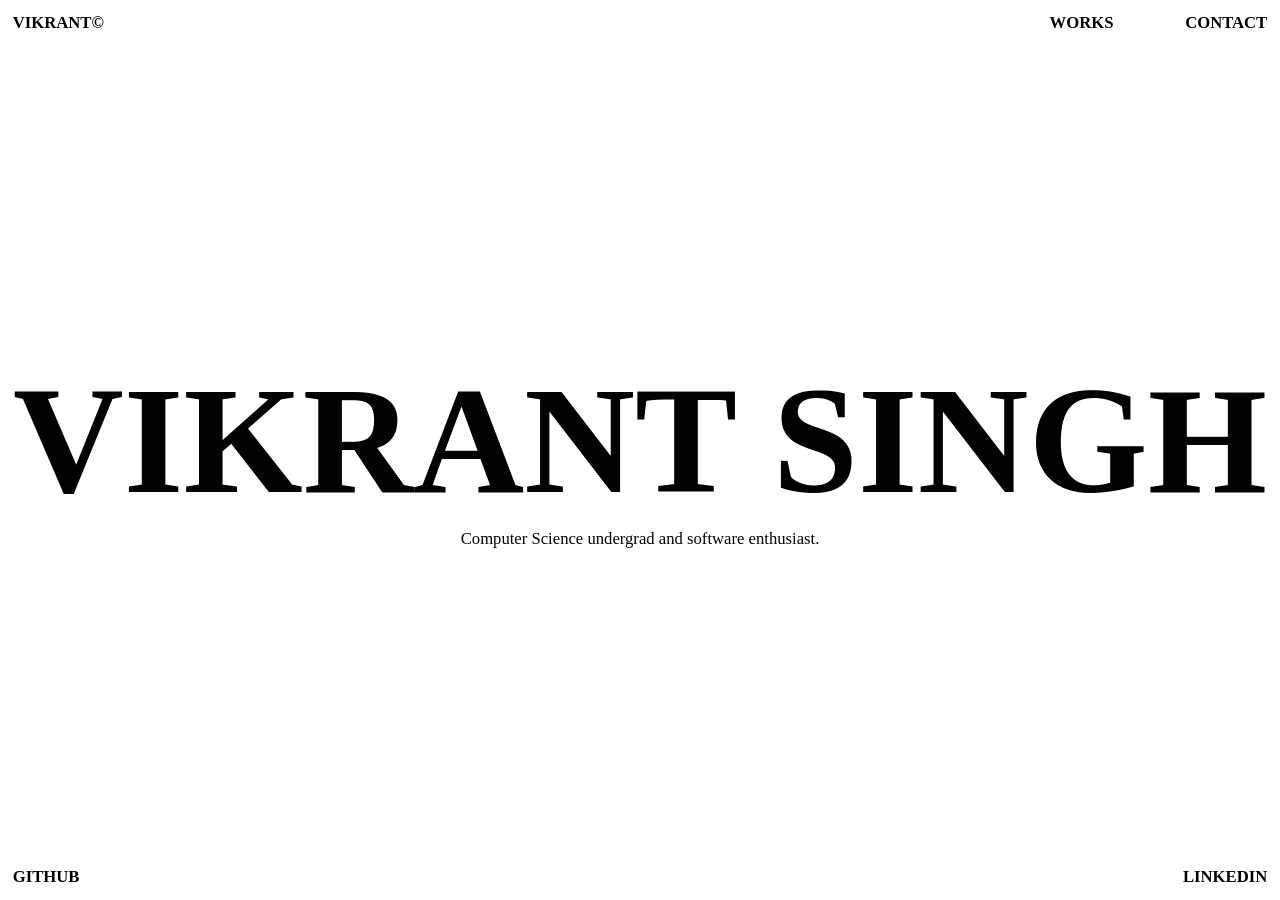
==== index.html @ 3eb796cf "newpush" ====
<!DOCTYPE html>
<html lang="en-US">
<head>
    <meta charset="UTF-8">
    <meta http-equiv="X-UA-Compatible" content="IE=edge">
    <meta name="viewport" content="width=device-width, initial-scale=1">
    <meta name="title" content="Kumar Kshitij - Portfolio">
    <meta name="description" content="This is my personal portfolio showcasing my work as a Software Engineer and a UX Enthusiast.">
    <meta name="keywords" content="Kshitij, Design, Portfolio">
    <meta name="robots" content="index, follow">
    <meta http-equiv="Content-Type" content="text/html; charset=utf-8">
    <meta name="language" content="English">
    <meta name="revisit-after" content="100 days">
    <meta name="author" content="Kumar Kshitij">
    <meta name="theme-color" content="#0F0E0E">
    <title>𝗩𝗶𝗸𝗿𝗮𝗻𝘁 𝗦𝗶𝗻𝗴𝗵 - 𝙋𝙤𝙧𝙩𝙛𝙤𝙡𝙞𝙤</title>
    <link rel="stylesheet" href="styles/base.css">
    <link rel="shortcut icon" href="shared/ico.png">
    <script src="https://cdnjs.cloudflare.com/ajax/libs/gsap/3.9.1/gsap.min.js" defer="defer"></script>
    <script src="shared/pjax.router.min.js" defer="defer"></script>
    <script src="app/scroll.js" defer="defer"></script>
    <script src="app/cursor.js" defer="defer"></script>
    <script src="main.js" defer="defer"></script>
</head>
<body>
    <div id="cursor">
        <div class="cursor__circle"></div>
    </div>
    <div class="curtain">
        <div class="curtain_1"></div>
        <div class="curtain_2"></div>
        <div class="curtain_3"></div>
    </div>
    <nav>
        <a href="index.html" class="kshitij">Vikrant&copy;</a>
        <div class="set">
            <a href="works.html" class="works">Works</a>
            <a href="mailto:vikrant.singhrajput2000@gmail.com?cc=vikrant.cse21@gmail.com&subject=Here%20is%20a%20Thing!%20%F0%9F%98%83&body=Hi%2C" class="contact">Contact</a>
        </div>
    </nav>
    <div class="foo">
        <p class="github">Github</p>
        <p class="linkedin">Linkedin</p>
    </div>
    <main class="pjax-container" data-scroll>
        <div class="hero_wrapper">
            <h1 class="head1">Vikrant Singh</h1>
            <p class="para">Computer Science undergrad and software enthusiast.</p>
        </div>
    </main>
</body>
</html>
---- styles/base.css ----
@media (max-width: 768px) {
	#cursor {
		display: none
	}
	.set {
		display: flex;
		justify-content: space-between;
		align-items: center;
		width: 48% !important;
		padding-right: 1vw
	}
	.kshitij,
	.works,
	.contact,
	.github,
	.linkedin,
	.dribbble {
		text-decoration: none;
		color: black;
		text-transform: uppercase;
		font-weight: bold;
		font-size: calc(100vw / 1920 * 85) !important
	}
	.kshitij {
		padding: 1vw
	}
	.head1 {
		font-size: calc(100vw / 1920 * 450) !important;
		text-transform: uppercase;
		user-select: none
	}
	.para {
		font-size: calc(100vw / 1920 * 85) !important;
		user-select: none;
		width: 84%;
		text-align: center
	}
	.box_1,
	.box_2 {
		width: 75vw !important;
		overflow: hidden;
		margin: 6vw !important;
		z-index: 11
	}
	.care {
		font-size: calc(100vw / 1920 * 300) !important;
		font-family: "Mongoose Regular";
		text-transform: uppercase;
		font-weight: lighter;
		user-select: none
	}
	.care_p {
		font-size: calc(100vw / 1920 * 85) !important;
		margin: 1vw;
		user-select: none;
		width: 75%
	}
}

#cursor {
	position: fixed;
	z-index: 599;
	left: 0;
	top: 0;
	pointer-events: none;
	will-change: transform;
	overflow: hidden;
	margin: -.7vw;
	padding: .3vw;
	mix-blend-mode: difference
}

.cursor__circle {
	width: 1vw;
	height: 1vw;
	border-radius: 50%;
	background: rgb(0, 0, 0);
	mix-blend-mode: difference;
	transition: width 0.3s cubic-bezier(0.25, 1, 0.5, 1), height 0.3s cubic-bezier(0.25, 1, 0.5, 1)
}

@import './font.css';
*,
html {
	padding: 0;
	margin: 0;
	box-sizing: border-box
}

@supports (display: flex) {
	.wrapper {
		width: 100%;
		height: 100vh;
		display: flex;
		justify-content: center;
		align-items: center;
		flex-direction: column
	}
	.hero_wrapper {
		width: 100%;
		height: 100vh;
		display: flex;
		justify-content: center;
		align-items: center;
		flex-direction: column
	}
	body {
		font-family: "Armin Grotesk Regular";
		opacity: 0
	}
	nav {
		position: fixed;
		width: 100%;
		display: flex;
		justify-content: space-between;
		align-items: center;
		z-index: 11
	}
	::-webkit-scrollbar {
		display: none
	}
}

@font-face {
	font-family: 'Mongoose Regular';
	src: url('https://res.cloudinary.com/arthesus/raw/upload/v1641477009/Typography/Mongoose%20Regular/Mongoose-Regular_gwxfsf.eot');
	src: url('https://res.cloudinary.com/arthesus/raw/upload/v1641477009/Typography/Mongoose%20Regular/Mongoose-Regular_gwxfsf.eot?#iefix') format('embedded-opentype'), url('https://res.cloudinary.com/arthesus/raw/upload/v1641477010/Typography/Mongoose%20Regular/Mongoose-Regular_eeh794.woff2') format('woff2'), url('https://res.cloudinary.com/arthesus/raw/upload/v1641477009/Typography/Mongoose%20Regular/Mongoose-Regular_ihqlrp.woff') format('woff'), url('https://res.cloudinary.com/arthesus/raw/upload/v1641477009/Typography/Mongoose%20Regular/Mongoose-Regular_dvxpgi.ttf') format('truetype');
	font-weight: normal;
	font-style: normal
}

@font-face {
	font-family: 'Armin Grotesk Regular';
	src: url('https://res.cloudinary.com/arthesus/raw/upload/v1641477616/Typography/Armin%20Grotesk/ArminGrotesk-Regular_ptvf4i.eot');
	src: local('Armin Grotesk Regular'), local('ArminGrotesk-Regular'), url('https://res.cloudinary.com/arthesus/raw/upload/v1641477616/Typography/Armin%20Grotesk/ArminGrotesk-Regular_ptvf4i.eot?#iefix') format('embedded-opentype'), url('https://res.cloudinary.com/arthesus/raw/upload/v1641477617/Typography/Armin%20Grotesk/ArminGrotesk-Regular_gixgxj.woff2') format('woff2'), url('https://res.cloudinary.com/arthesus/raw/upload/v1641477616/Typography/Armin%20Grotesk/ArminGrotesk-Regular_mnrysv.woff') format('woff'), url('https://res.cloudinary.com/arthesus/raw/upload/v1641477616/Typography/Armin%20Grotesk/ArminGrotesk-Regular_mv7jyv.ttf') format('truetype');
	font-weight: normal;
	font-style: normal
}

h1 {
	font-family: "Mongoose Regular"
}

.set {
	display: flex;
	justify-content: space-between;
	align-items: center;
	width: 18%;
	padding-right: 1vw
}

.kshitij,
.works,
.contact,
.github,
.linkedin,
.dribbble {
	text-decoration: none;
	color: black;
	text-transform: uppercase;
	font-weight: bold;
	font-size: calc(100vw / 1920 * 25)
}

.kshitij {
	padding: 1vw
}

.github,
.linkedin,
.dribbble {
	padding: 1vw
}

.kshitij:hover,
.works:hover,
.contact:hover,
.github:hover,
.linkedin:hover,
.dribbble:hover {
	color: #519259
}

.head1 {
	font-size: calc(100vw / 1920 * 230);
	text-transform: uppercase;
	user-select: none
}

.para {
	font-size: calc(100vw / 1920 * 25);
	user-select: none
}

.foo {
	position: fixed;
	bottom: 0;
	width: 100%;
	display: flex;
	justify-content: space-between;
	align-items: center;
	z-index: 11
}

.box_1,
.box_2 {
	width: 22vw;
	overflow: hidden;
	margin: 2vw
}

.i1,
.i2 {
	width: 100%;
	transition: .6s;
	z-index: 11
}

.i1:hover {
	transform: scale(1.03)
}

.i2:hover {
	transform: scale(1.03)
}

.care {
	font-size: calc(100vw / 1920 * 100);
	font-family: "Mongoose Regular";
	text-transform: uppercase;
	font-weight: lighter;
	user-select: none;
	margin: none
}

.care_p {
	font-size: calc(100vw / 1920 * 23);
	margin: 1vw;
	user-select: none
}

.curtain {
	position: fixed;
	width: 100%;
	height: 100vh;
	pointer-events: none;
	background: transparent;
	z-index: 101
}

.curtain_1,
.curtain_2,
.curtain_3 {
	width: 0%;
	height: 33.33%;
	background: black
}
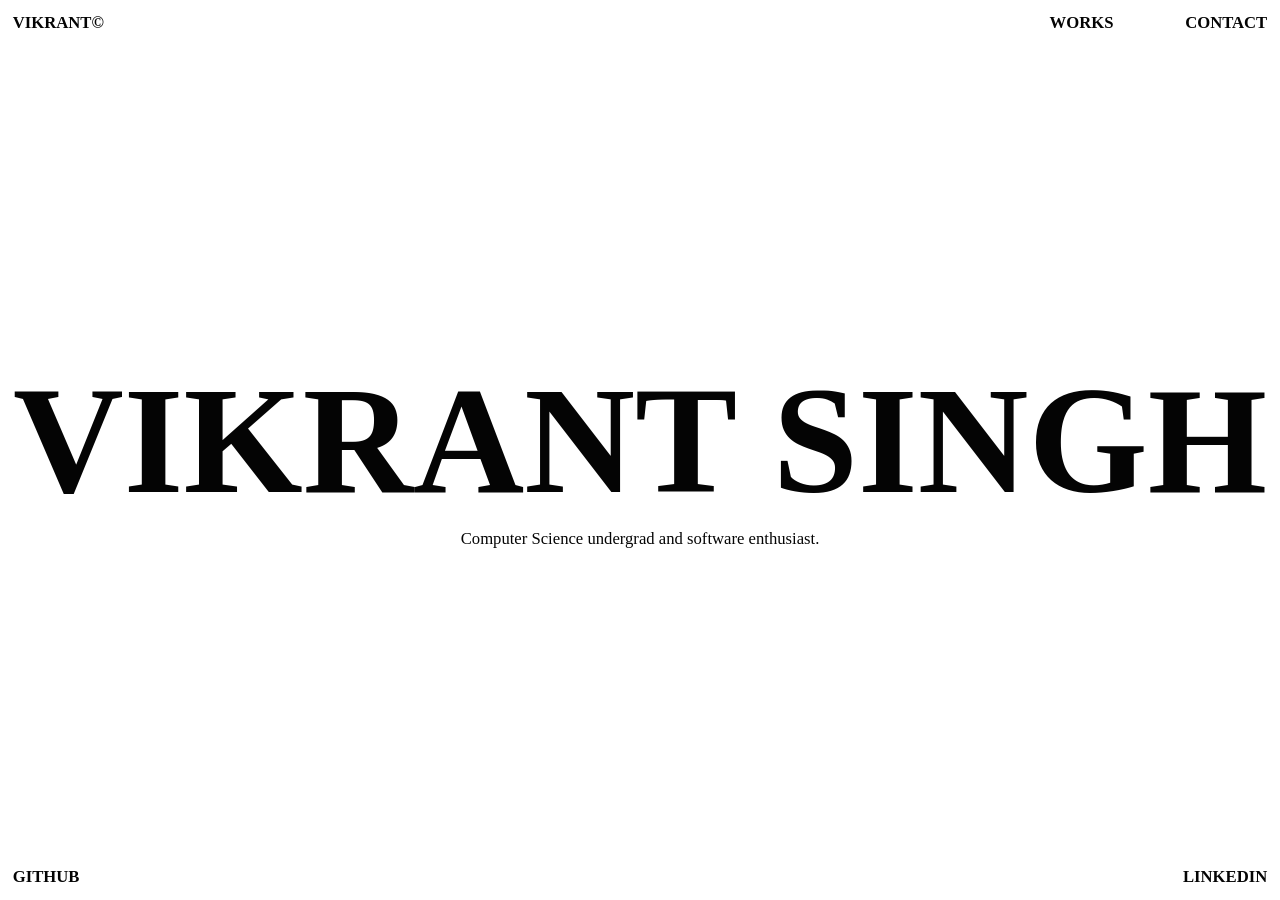
==== commit 0064da5d: "Update index.html" ====
--- a/index.html
+++ b/index.html
@@ -4,14 +4,14 @@
     <meta charset="UTF-8">
     <meta http-equiv="X-UA-Compatible" content="IE=edge">
     <meta name="viewport" content="width=device-width, initial-scale=1">
-    <meta name="title" content="Kumar Kshitij - Portfolio">
+    <meta name="title" content="Vikrant Singh - Portfolio">
     <meta name="description" content="This is my personal portfolio showcasing my work as a Software Engineer and a UX Enthusiast.">
-    <meta name="keywords" content="Kshitij, Design, Portfolio">
+    <meta name="keywords" content="Vikrant, Design, Portfolio">
     <meta name="robots" content="index, follow">
     <meta http-equiv="Content-Type" content="text/html; charset=utf-8">
     <meta name="language" content="English">
     <meta name="revisit-after" content="100 days">
-    <meta name="author" content="Kumar Kshitij">
+    <meta name="author" content="Vikrant Singh">
     <meta name="theme-color" content="#0F0E0E">
     <title>𝗩𝗶𝗸𝗿𝗮𝗻𝘁 𝗦𝗶𝗻𝗴𝗵 - 𝙋𝙤𝙧𝙩𝙛𝙤𝙡𝙞𝙤</title>
     <link rel="stylesheet" href="styles/base.css">
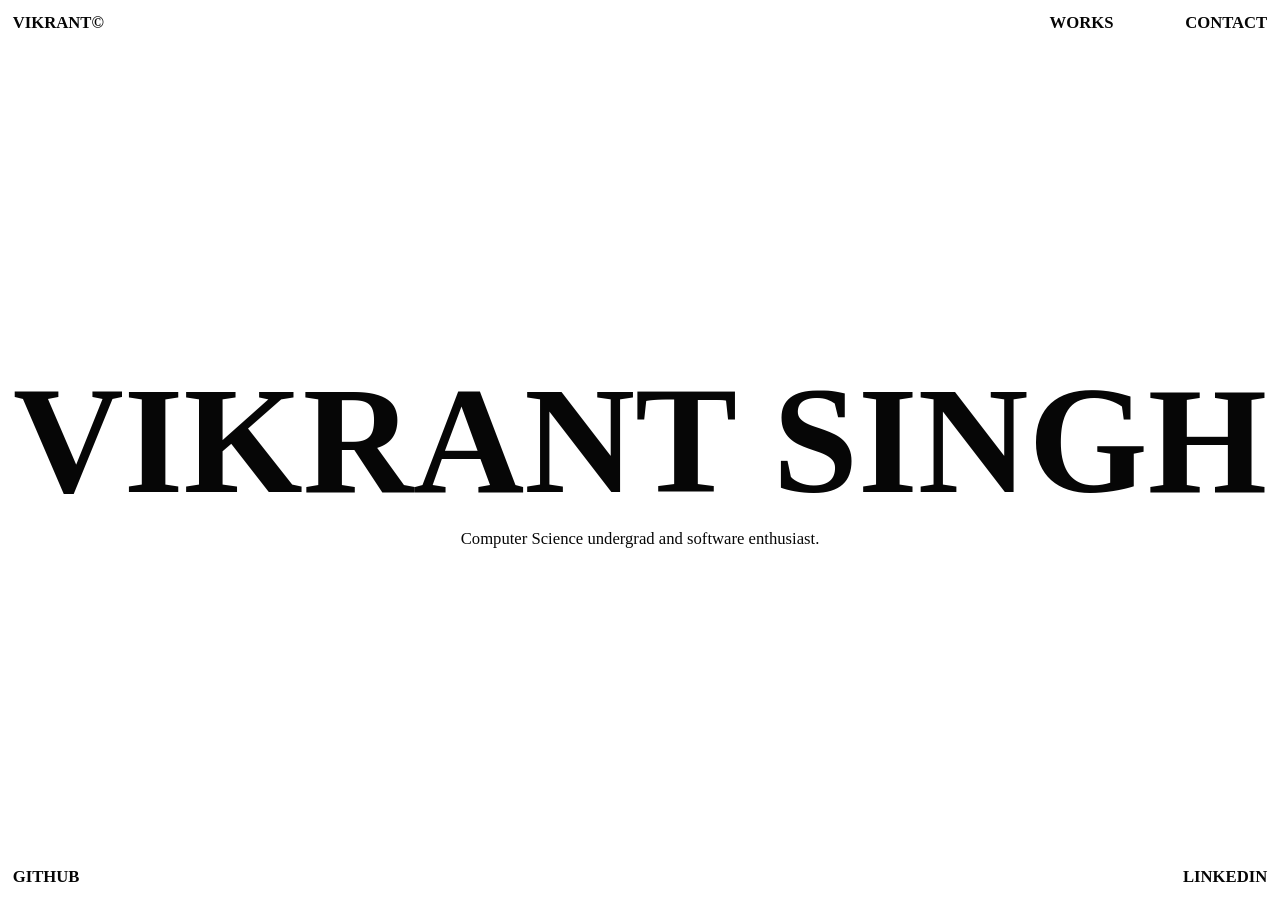
==== commit 6426cec5: "Update index.html" ====
--- a/index.html
+++ b/index.html
@@ -3,7 +3,7 @@
 <head>
     <meta charset="UTF-8">
     <meta http-equiv="X-UA-Compatible" content="IE=edge">
-    <meta name="viewport" content="width=device-width, initial-scale=1">
+    <meta name="viewport" content="width=device-width,initial-scale=1">
     <meta name="title" content="Vikrant Singh - Portfolio">
     <meta name="description" content="This is my personal portfolio showcasing my work as a Software Engineer and a UX Enthusiast.">
     <meta name="keywords" content="Vikrant, Design, Portfolio">
@@ -35,7 +35,7 @@
         <a href="index.html" class="kshitij">Vikrant&copy;</a>
         <div class="set">
             <a href="works.html" class="works">Works</a>
-            <a href="mailto:vikrant.singhrajput2000@gmail.com?cc=vikrant.cse21@gmail.com&subject=Here%20is%20a%20Thing!%20%F0%9F%98%83&body=Hi%2C" class="contact">Contact</a>
+            <a href="mailto:vikrant.singhrajput2000@gmail.com?cc=Vikrant.cse21@gmail.com&subject=Here%20is%20a%20Thing!%20%F0%9F%98%83&body=Hi%2C" class="contact">Contact</a>
         </div>
     </nav>
     <div class="foo">
